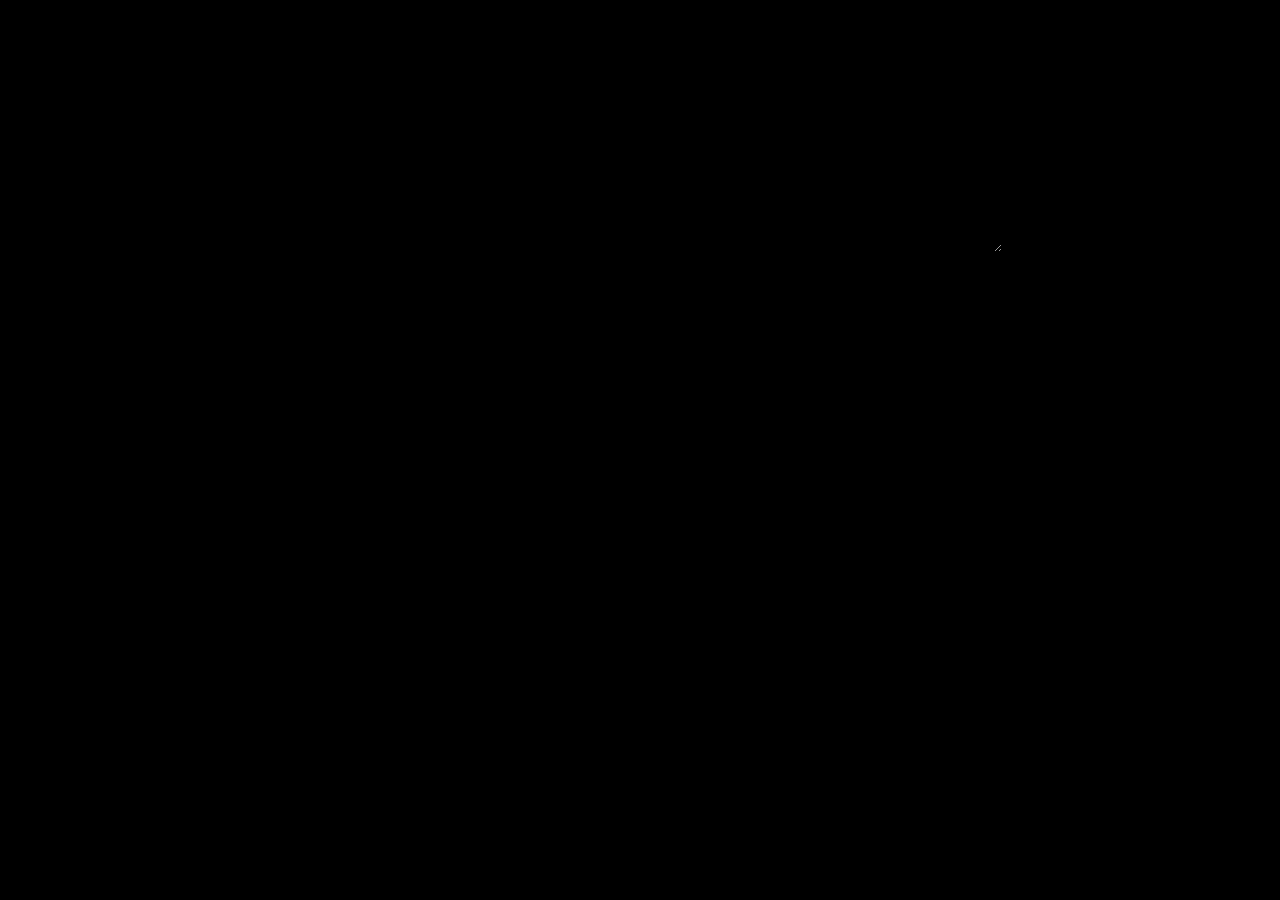
==== canva-iframe.html @ e54e8918 "Create canva-iframe.html" ====
<!DOCTYPE html>
<html lang="fr">
<head>
<meta charset="UTF-8">

<style>
html, body {
    margin: 0;
    padding: 0;
    width: 100%;
    height: 100%;
    overflow: hidden; /* Supprime les scrollbars */
    background: #000;
}

#canva {
    position: fixed;
    inset: 0;
    overflow: hidden;
}

#canva iframe {
    position: absolute;
    top: 50%;
    left: 50%;

    /* Plus grand que le conteneur */
    width: 115%;
    height: 115%;

    /* Centre l'iframe */
    transform: translate(-50%, -50%);

    border: none;
}
</style>

</head>
<body>

<div id="canva">
    <iframe
        loading="lazy"
        src="https://www.canva.com/design/DAHQHalUtOM/VW_lvRTYlOogieRFHmu3SA/view?embed"
        allowfullscreen
        allow="fullscreen">
    </iframe>
</div>

<style>

#source-clock {
    position: fixed;

    top: 100px;
    left: 100px;

    width: 900px;
    height: 150px;

    border: 2px dashed transparent;

    resize: both;
    overflow: hidden;

    z-index:999999;

    cursor:move;
}

#source-clock:hover{
    border-color:#00aaff;
}


#source-clock iframe{
    width:100%;
    height:100%;
    border:0;
    pointer-events:none;
}

</style>


<div id="source-clock">

    <iframe src="clock-3.html"></iframe>

</div>


<script>

const box = document.getElementById("source-clock");

let move=false;
let offsetX=0;
let offsetY=0;


box.addEventListener("mousedown", e=>{

    move=true;

    offsetX=e.clientX-box.offsetLeft;
    offsetY=e.clientY-box.offsetTop;

});


document.addEventListener("mousemove",e=>{

    if(move){

        box.style.left=(e.clientX-offsetX)+"px";
        box.style.top=(e.clientY-offsetY)+"px";

    }

});


document.addEventListener("mouseup",()=>{

    move=false;

});

</script>

</body>
</html>
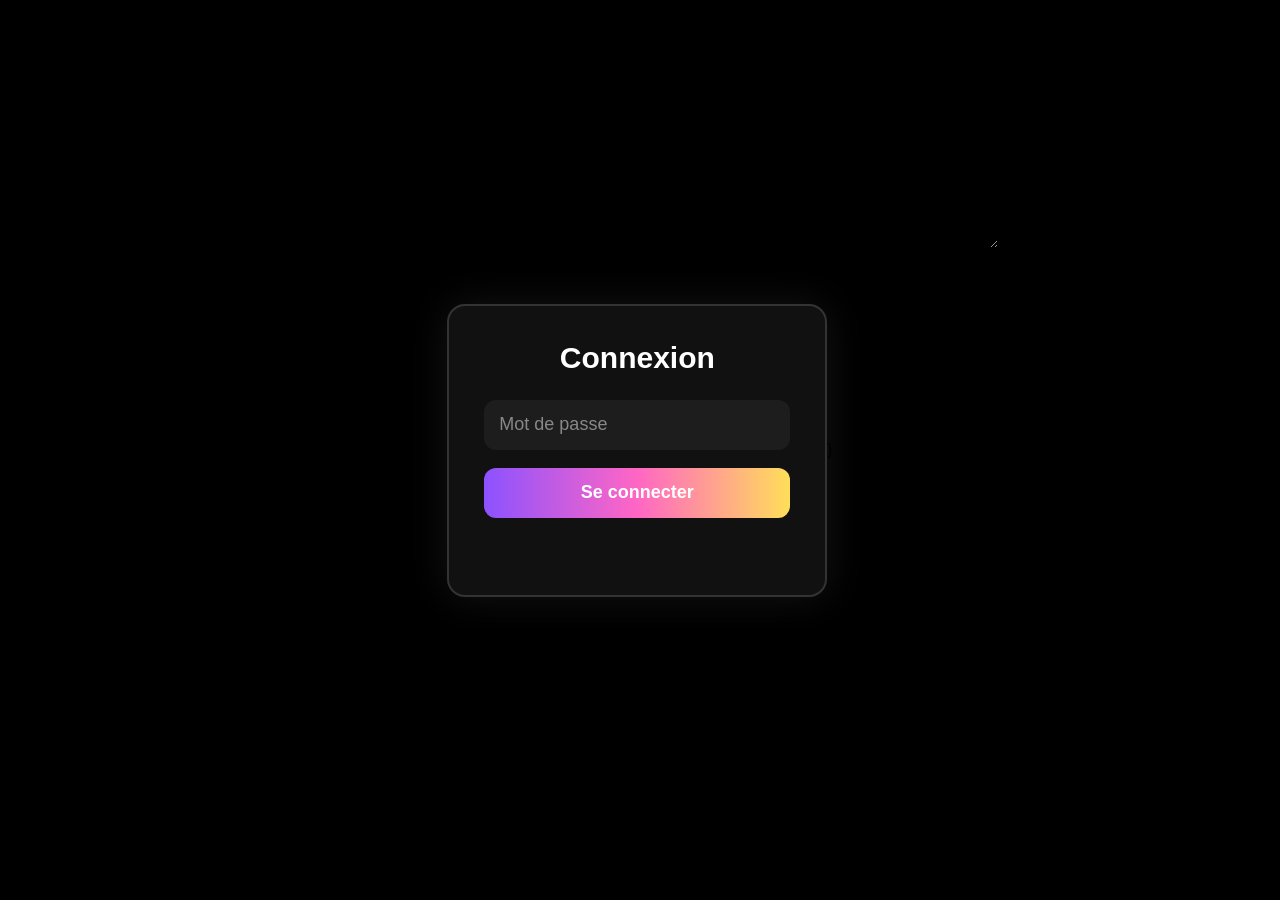
==== commit 04770d38: "Update canva-iframe.html" ====
--- a/canva-iframe.html
+++ b/canva-iframe.html
@@ -37,6 +37,117 @@
 
 </head>
 <body>
+<!DOCTYPE html>
+<html lang="fr">
+<head>
+<meta charset="UTF-8">
+<meta name="viewport" content="width=device-width, initial-scale=1.0">
+<title>Connexion</title>
+
+<style>
+*{
+    margin:0;
+    padding:0;
+    box-sizing:border-box;
+}
+
+html,body{
+    width:100%;
+    height:100%;
+    overflow:hidden;
+    background:#000;
+    font-family:Arial, Helvetica, sans-serif;
+}
+
+body{
+    display:flex;
+    justify-content:center;
+    align-items:center;
+}
+
+#fakeLock{
+    width:380px;
+    background:#111;
+    border:2px solid #333;
+    border-radius:18px;
+    padding:35px;
+    text-align:center;
+    box-shadow:0 0 40px rgba(255,255,255,.08);
+}
+
+#fakeLock h2{
+    color:#fff;
+    font-size:30px;
+    margin-bottom:25px;
+}
+
+#fakeLock input{
+    width:100%;
+    height:50px;
+    border:none;
+    outline:none;
+    border-radius:12px;
+    padding:0 15px;
+    background:#1d1d1d;
+    color:#fff;
+    font-size:18px;
+    margin-bottom:18px;
+}
+
+#fakeLock input::placeholder{
+    color:#888;
+}
+
+#fakeLogin{
+    width:100%;
+    height:50px;
+    border:none;
+    border-radius:12px;
+    cursor:pointer;
+    font-size:18px;
+    font-weight:bold;
+    color:white;
+    background:linear-gradient(90deg,#8C52FF,#FF66C4,#FFDE59);
+    transition:.25s;
+}
+
+#fakeLogin:hover{
+    transform:scale(1.03);
+}
+
+#fakeError{
+    color:#ff5a5a;
+    margin-top:18px;
+    min-height:24px;
+    font-size:16px;
+}
+
+#protectedContent{
+    display:none;
+}
+</style>
+</head>
+
+<body>
+
+<div id="fakeLock">
+    <h2>Connexion</h2>
+
+    <input type="password" placeholder="Mot de passe">
+
+    <button id="fakeLogin">
+        Se connecter
+    </button>
+
+    <p id="fakeError"></p>
+</div>
+
+<div id="protectedContent">
+    <!-- Ton compteur HTML -->
+</div>
+
+<script src="security.js"></script>
+}
 
 <div id="canva">
     <iframe
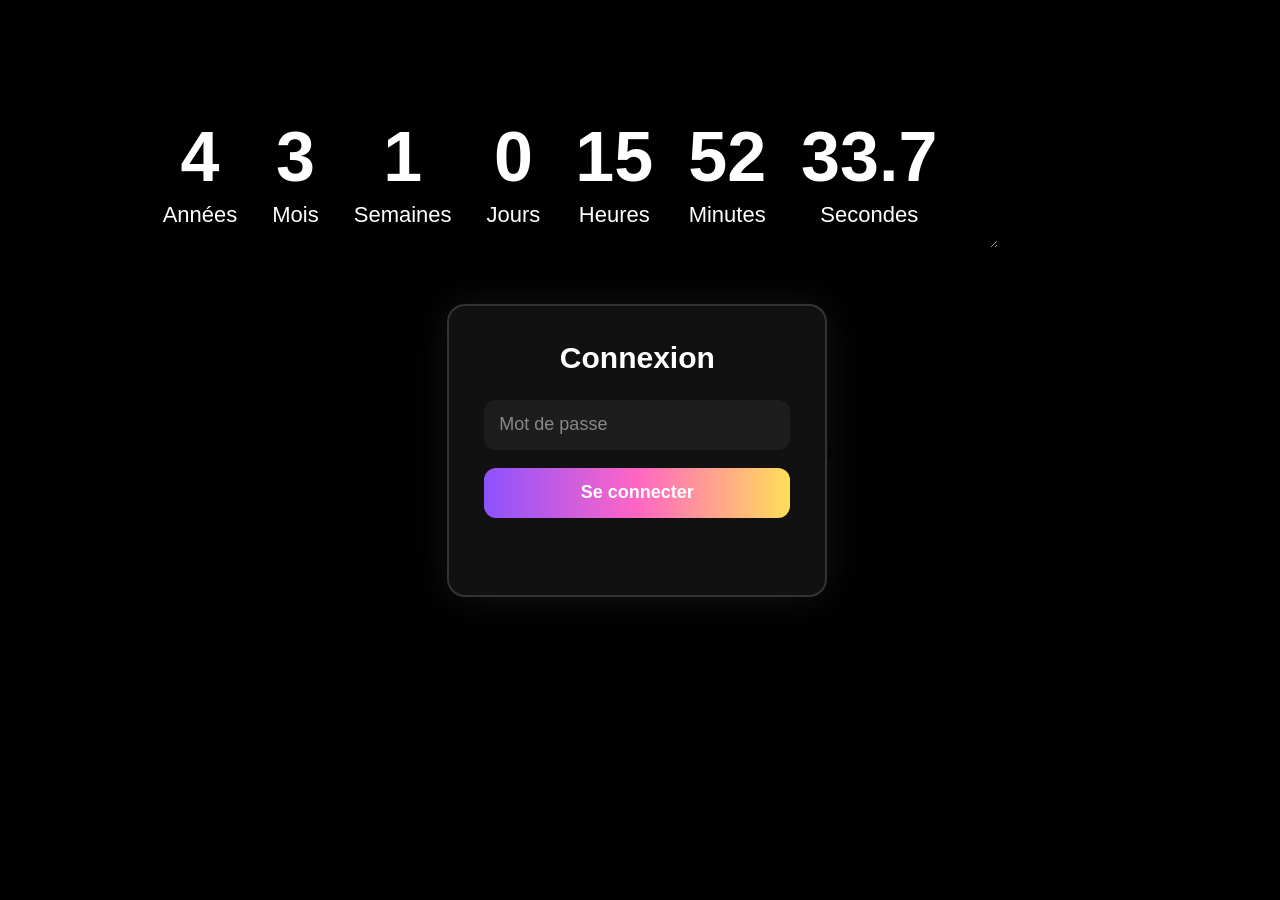
==== commit ac991685: "Update canva-iframe.html" ====
--- a/canva-iframe.html
+++ b/canva-iframe.html
@@ -196,7 +196,7 @@
 
 <div id="source-clock">
 
-    <iframe src="clock-3.html"></iframe>
+    <iframe src="clock.html"></iframe>
 
 </div>
 
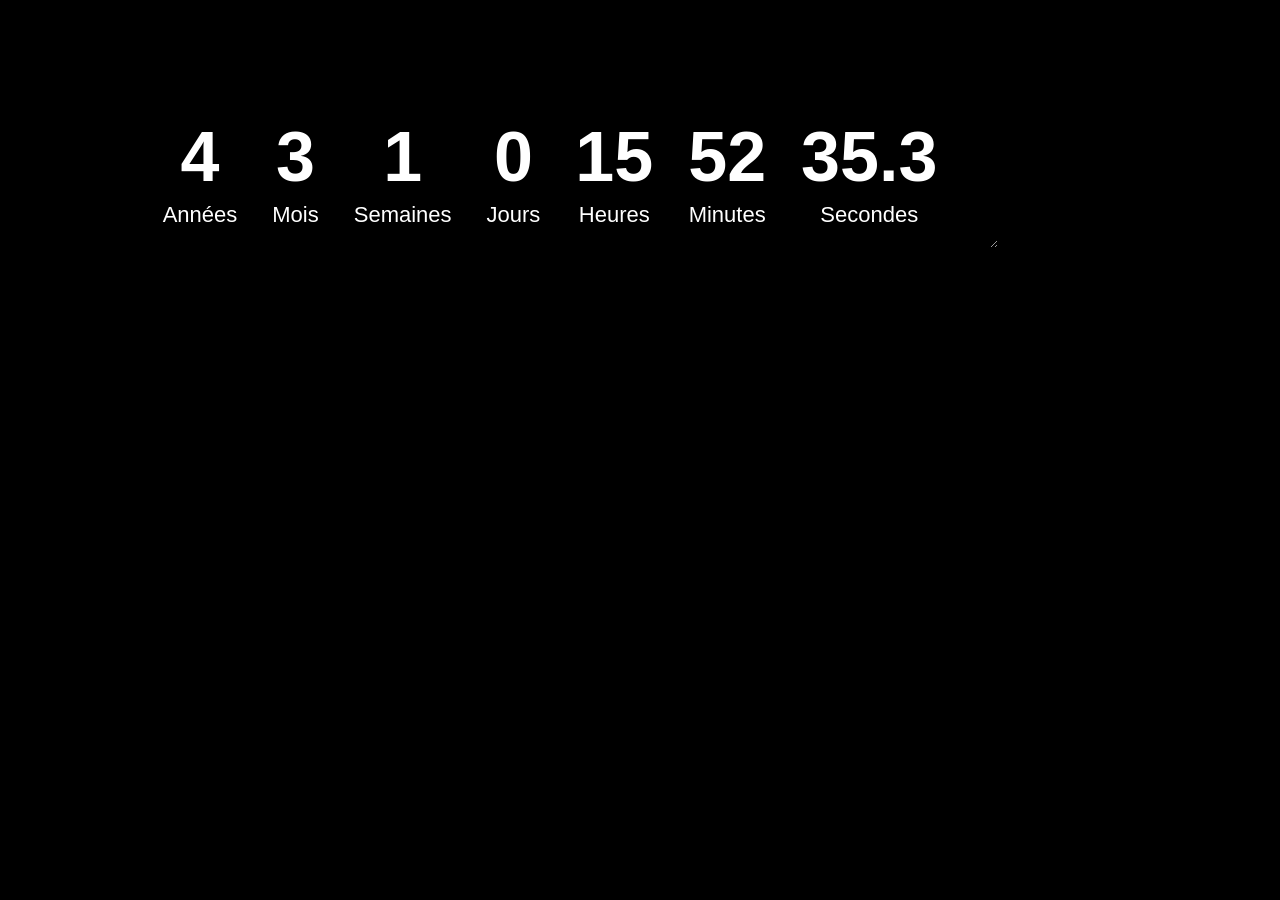
==== commit 64f254b7: "Update canva-iframe.html" ====
--- a/canva-iframe.html
+++ b/canva-iframe.html
@@ -130,25 +130,6 @@
 
 <body>
 
-<div id="fakeLock">
-    <h2>Connexion</h2>
-
-    <input type="password" placeholder="Mot de passe">
-
-    <button id="fakeLogin">
-        Se connecter
-    </button>
-
-    <p id="fakeError"></p>
-</div>
-
-<div id="protectedContent">
-    <!-- Ton compteur HTML -->
-</div>
-
-<script src="security.js"></script>
-}
-
 <div id="canva">
     <iframe
         loading="lazy"
